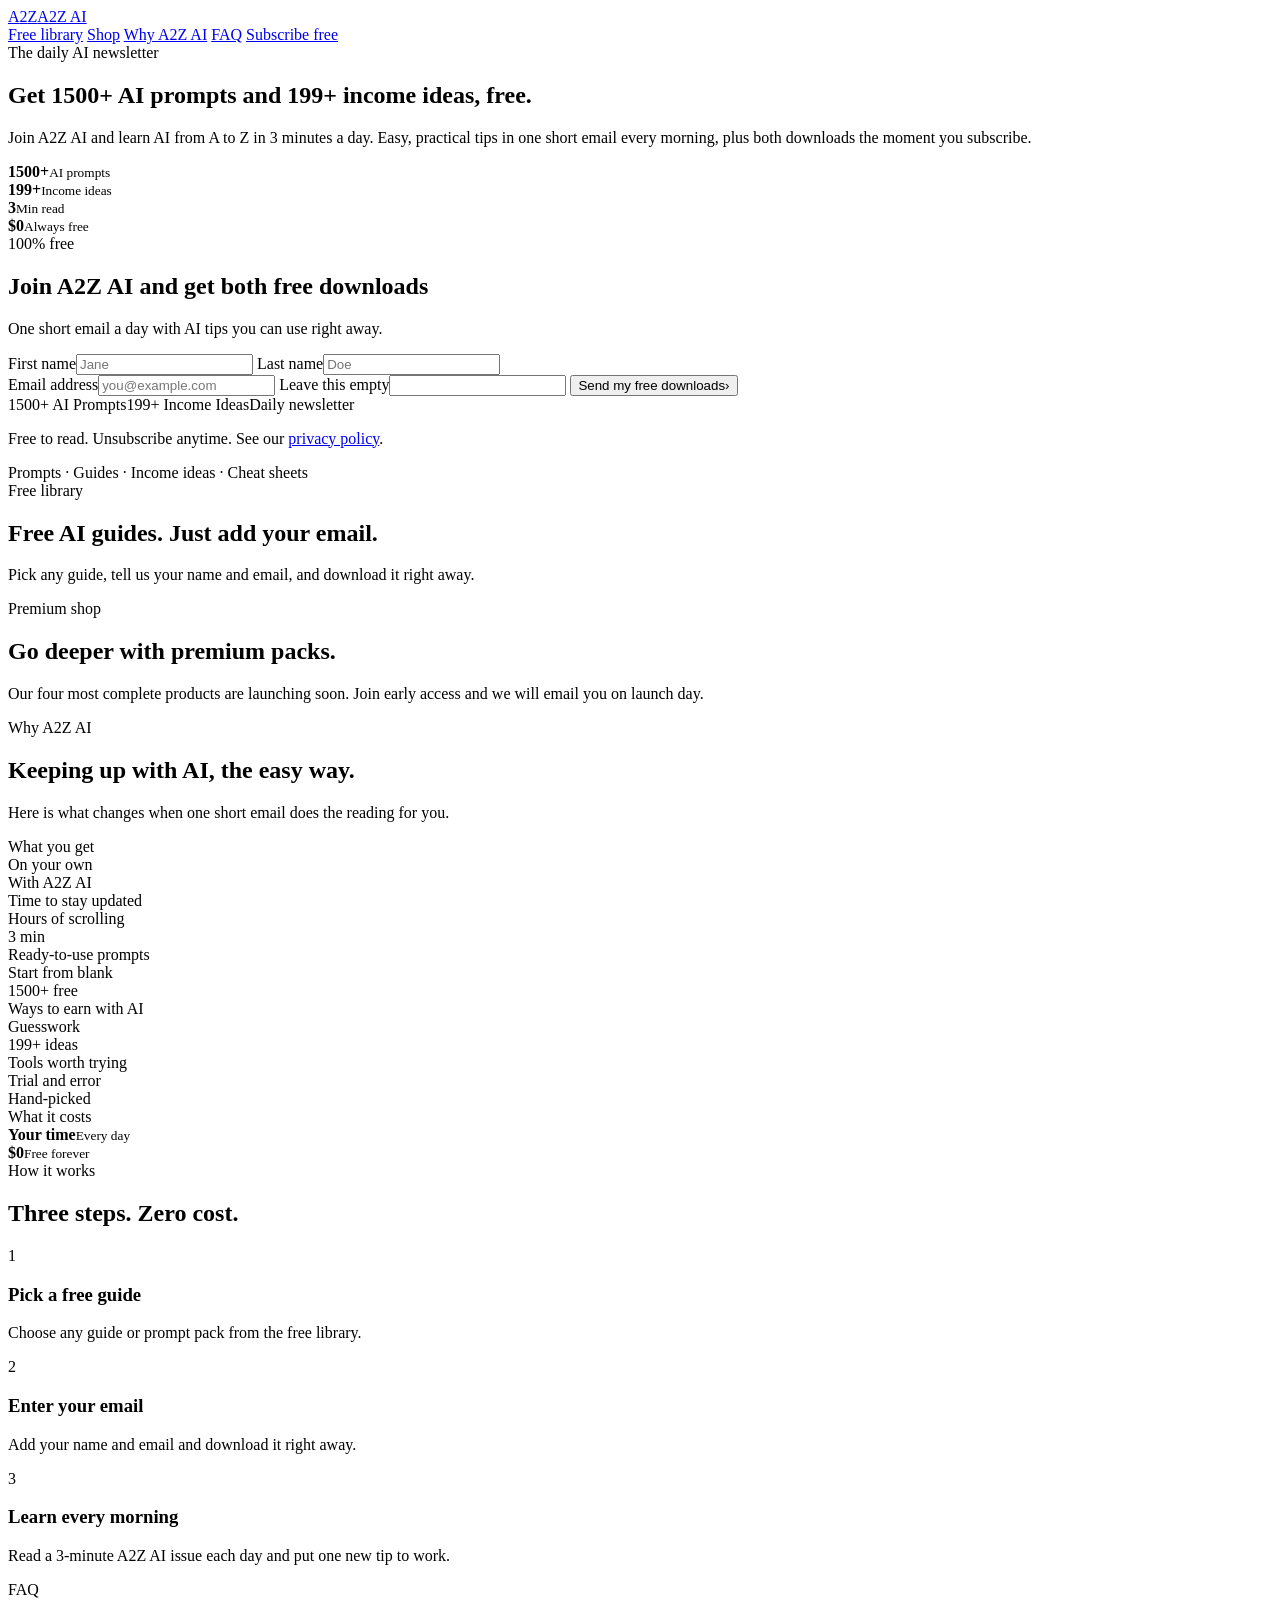
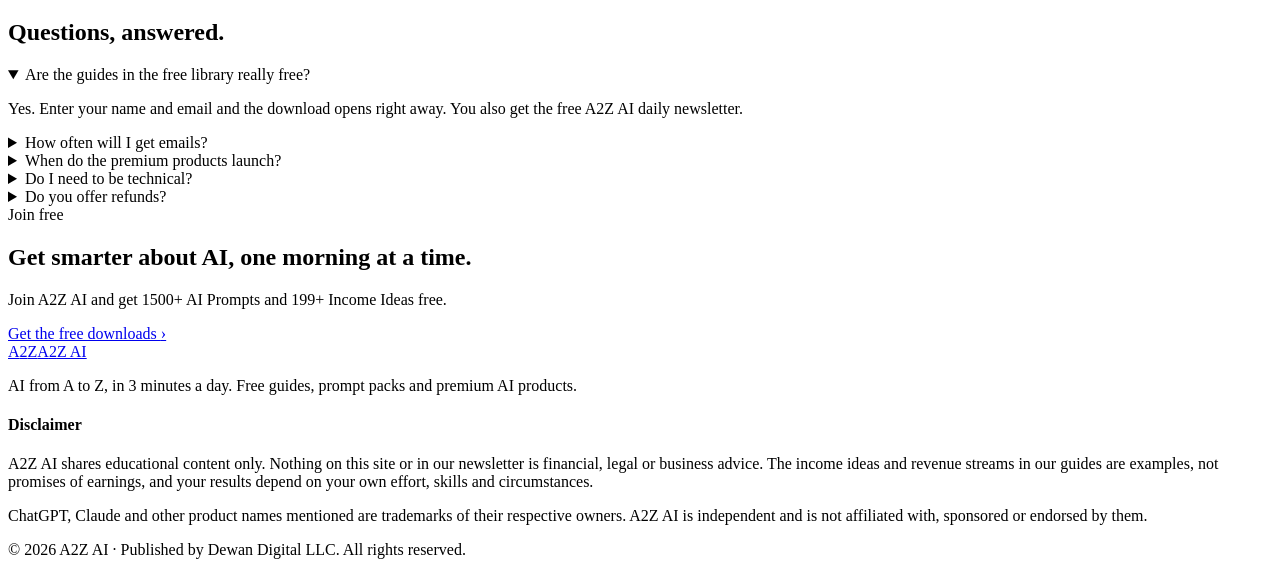
==== public/index.html @ 790ad731 "A2Z AI store site: Cloudflare Pages + D1 email capture" ====
<!doctype html>
<html lang="en">
<head>
<meta charset="utf-8">
<meta name="viewport" content="width=device-width, initial-scale=1">
<title>A2Z AI | Free AI Prompts, Guides and the Daily AI Newsletter</title>
<meta name="description" content="Join A2Z AI and learn AI in 3 minutes a day. Get 1500+ AI Prompts and 199+ Income Ideas free when you subscribe.">
<meta name="theme-color" content="#ECE5D6">
<meta property="og:title" content="A2Z AI | Free AI Prompts and Guides">
<meta property="og:description" content="Get 1500+ AI Prompts and 199+ Income Ideas free. Learn AI in 3 minutes a day.">
<meta property="og:type" content="website">
<link rel="icon" href="data:image/svg+xml,%3Csvg xmlns='http://www.w3.org/2000/svg' viewBox='0 0 64 64'%3E%3Crect width='64' height='64' rx='14' fill='%23111111'/%3E%3Ctext x='32' y='41' font-family='Arial' font-weight='900' font-size='22' text-anchor='middle' fill='%23ffffff'%3EA%3Ctspan fill='%23FF5A1F'%3E2%3C/tspan%3EZ%3C/text%3E%3C/svg%3E">
<link rel="preconnect" href="https://fonts.googleapis.com">
<link rel="preconnect" href="https://fonts.gstatic.com" crossorigin>
<link rel="stylesheet" href="https://fonts.googleapis.com/css2?family=DM+Sans:opsz,wght@9..40,400..900&display=swap">
<link rel="stylesheet" href="/assets/styles.css">
</head>
<body>

<header class="site-header">
  <div class="wrap nav">
    <a class="logo" href="#top" aria-label="A2Z AI home"><span class="mk">A<span>2</span>Z</span><span class="word">A<span>2</span>Z AI</span></a>
    <nav class="nav-links" aria-label="Main">
      <a class="t" href="#free">Free library</a>
      <a class="t" href="#shop">Shop</a>
      <a class="t" href="#why">Why A2Z AI</a>
      <a class="t" href="#faq">FAQ</a>
      <a class="btn btn-sm" href="#lead">Subscribe free</a>
    </nav>
  </div>
</header>

<main id="top">

  <!-- Hero -->
  <section class="wrap hero">
    <div class="hero-copy">
      <span class="sticker orange">The daily AI newsletter</span>
      <h1>Get 1500+ AI prompts and 199+ income ideas, <span class="hl">free</span>.</h1>
      <p class="lede">Join A2Z AI and learn AI from A to Z in 3 minutes a day. Easy, practical tips in one short email every morning, plus both downloads the moment you subscribe.</p>
      <div class="stats">
        <div class="stat on"><b>1500+</b><small>AI prompts</small></div>
        <div class="stat"><b>199+</b><small>Income ideas</small></div>
        <div class="stat soft"><b>3</b><small>Min read</small></div>
        <div class="stat"><b>$0</b><small>Always free</small></div>
      </div>
    </div>

    <div class="box lead" id="lead">
      <span class="sticker dark corner">100% free</span>
      <form class="js-signup" data-form="newsletter" data-product="1500+ AI Prompts + 199+ Income Ideas" novalidate>
        <h2>Join A2Z AI and get both free downloads</h2>
        <p class="muted">One short email a day with AI tips you can use right away.</p>
        <div class="grid2">
          <label>First name<input name="first_name" type="text" required autocomplete="given-name" placeholder="Jane"></label>
          <label>Last name<input name="last_name" type="text" required autocomplete="family-name" placeholder="Doe"></label>
        </div>
        <label>Email address<input name="email" type="email" required autocomplete="email" placeholder="you@example.com"></label>
        <label class="hp" aria-hidden="true">Leave this empty<input name="company" type="text" tabindex="-1" autocomplete="off"></label>
        <button class="btn btn-wide" type="submit"><span class="btn-label">Send my free downloads</span><span class="arr">›</span></button>
        <p class="form-error" role="alert" hidden></p>
        <div class="chips"><span class="chip">1500+ AI Prompts</span><span class="chip">199+ Income Ideas</span><span class="chip">Daily newsletter</span></div>
        <p class="fine">Free to read. Unsubscribe anytime. See our <a href="/privacy.html">privacy policy</a>.</p>
      </form>
      <div class="done" hidden>
        <span class="done-icon" aria-hidden="true"><svg width="28" height="28" viewBox="0 0 24 24" fill="none" stroke="currentColor" stroke-width="3" stroke-linecap="round" stroke-linejoin="round"><path d="m5 12 5 5 9-10"/></svg></span>
        <h2 class="done-title">You're in.</h2>
        <p class="muted">Your free downloads are ready.</p>
        <div class="done-links">
          <a class="btn btn-sm" data-download="f1" href="#" download>1500+ AI Prompts <span class="arr">↓</span></a>
          <a class="btn btn-sm btn-dark" data-download="f2" href="#" download>199+ Income Ideas <span class="arr">↓</span></a>
        </div>
      </div>
    </div>
  </section>

  <div class="wrap"><div class="divider"><span class="sticker flat">Prompts · Guides · Income ideas · Cheat sheets</span></div></div>

  <!-- Free library -->
  <section class="wrap section" id="free">
    <div class="sec-head">
      <span class="sticker">Free library</span>
      <h2>Free AI guides. Just add your email.</h2>
      <p>Pick any guide, tell us your name and email, and download it right away.</p>
    </div>
    <div class="cards" id="free-grid"></div>
  </section>

  <!-- Premium shop -->
  <section class="wrap section" id="shop">
    <div class="sec-head">
      <span class="sticker dark">Premium shop</span>
      <h2>Go deeper with premium packs.</h2>
      <p>Our four most complete products are launching soon. Join early access and we will email you on launch day.</p>
    </div>
    <div class="cards" id="paid-grid"></div>
  </section>

  <!-- Why A2Z AI -->
  <section class="wrap section" id="why">
    <div class="sec-head">
      <span class="sticker">Why A2Z AI</span>
      <h2>Keeping up with AI, the easy way.</h2>
      <p>Here is what changes when one short email does the reading for you.</p>
    </div>
    <div class="compare">
      <div class="ctable" role="table" aria-label="Keeping up with AI on your own compared with A2Z AI">
        <div class="h c1" role="columnheader">What you get</div><div class="h c2" role="columnheader">On your own</div><div class="h c3" role="columnheader">With A2Z AI</div>
        <div class="c1" role="cell">Time to stay updated</div><div class="c2" role="cell">Hours of scrolling</div><div class="c3" role="cell">3 min</div>
        <div class="c1" role="cell">Ready-to-use prompts</div><div class="c2" role="cell">Start from blank</div><div class="c3" role="cell">1500+ free</div>
        <div class="c1" role="cell">Ways to earn with AI</div><div class="c2" role="cell">Guesswork</div><div class="c3" role="cell">199+ ideas</div>
        <div class="c1" role="cell">Tools worth trying</div><div class="c2" role="cell">Trial and error</div><div class="c3" role="cell">Hand-picked</div>
        <div class="c1 cost" role="cell">What it costs</div><div class="c2" role="cell"><span class="price"><b>Your time</b><small>Every day</small></span></div><div class="c3" role="cell"><span class="price"><b>$0</b><small>Free forever</small></span></div>
      </div>
    </div>
  </section>

  <!-- How it works -->
  <section class="wrap section">
    <div class="sec-head">
      <span class="sticker">How it works</span>
      <h2>Three steps. Zero cost.</h2>
    </div>
    <div class="steps">
      <div class="box step"><span class="num">1</span><h3>Pick a free guide</h3><p>Choose any guide or prompt pack from the free library.</p></div>
      <div class="box step soft"><span class="num dark">2</span><h3>Enter your email</h3><p>Add your name and email and download it right away.</p></div>
      <div class="box step"><span class="num cream">3</span><h3>Learn every morning</h3><p>Read a 3-minute A2Z AI issue each day and put one new tip to work.</p></div>
    </div>
  </section>

  <!-- FAQ -->
  <section class="wrap section" id="faq">
    <div class="sec-head">
      <span class="sticker">FAQ</span>
      <h2>Questions, answered.</h2>
    </div>
    <div class="faq">
      <details open><summary>Are the guides in the free library really free?</summary><p>Yes. Enter your name and email and the download opens right away. You also get the free A2Z AI daily newsletter.</p></details>
      <details><summary>How often will I get emails?</summary><p>One short email each morning. It takes about three minutes to read, and you can unsubscribe in one click.</p></details>
      <details><summary>When do the premium products launch?</summary><p>Soon. Tap Early access on any premium product, add your email, and we will let you know the day it launches.</p></details>
      <details><summary>Do I need to be technical?</summary><p>No. Everything is written in plain English for people who are busy, not technical.</p></details>
      <details><summary>Do you offer refunds?</summary><p>[YOUR REFUND POLICY]</p></details>
    </div>
  </section>

  <!-- Final CTA -->
  <div class="wrap">
    <div class="box final">
      <span class="sticker dark">Join free</span>
      <h2>Get smarter about AI, one morning at a time.</h2>
      <p>Join A2Z AI and get 1500+ AI Prompts and 199+ Income Ideas free.</p>
      <a class="btn btn-dark" href="#lead">Get the free downloads <span class="arr">›</span></a>
    </div>
  </div>
</main>

<footer class="site-footer">
  <div class="wrap">
    <div class="box foot">
      <div class="foot-brand">
        <a class="logo" href="#top" aria-label="A2Z AI home"><span class="mk">A<span>2</span>Z</span><span class="word">A<span>2</span>Z AI</span></a>
        <p>AI from A to Z, in 3 minutes a day. Free guides, prompt packs and premium AI products.</p>
      </div>
      <div class="foot-disclaimer">
        <h4>Disclaimer</h4>
        <p>A2Z AI shares educational content only. Nothing on this site or in our newsletter is financial, legal or business advice. The income ideas and revenue streams in our guides are examples, not promises of earnings, and your results depend on your own effort, skills and circumstances.</p>
        <p>ChatGPT, Claude and other product names mentioned are trademarks of their respective owners. A2Z AI is independent and is not affiliated with, sponsored or endorsed by them.</p>
      </div>
    </div>
    <div class="legal">© 2026 A2Z AI · Published by Dewan Digital LLC. All rights reserved.</div>
  </div>
</footer>

<!-- Popup for free downloads and early access -->
<div class="modal" id="modal" hidden>
  <div class="modal-backdrop" data-close></div>
  <div class="modal-panel" role="dialog" aria-modal="true" aria-labelledby="m-title">
    <button class="iconbtn modal-close" type="button" aria-label="Close" data-close><svg width="18" height="18" viewBox="0 0 24 24" fill="none" stroke="currentColor" stroke-width="3" stroke-linecap="round" aria-hidden="true"><path d="M6 6l12 12M18 6 6 18"/></svg></button>
    <div class="modal-cover" id="m-cover"></div>
    <div class="modal-body">
      <form class="js-signup" id="m-form" data-form="free-download" data-product="" novalidate>
        <span class="sticker orange" id="m-tag">Free download</span>
        <h2 id="m-title">Product</h2>
        <p class="muted" id="m-intro"></p>
        <div class="grid2">
          <label>First name<input name="first_name" type="text" required autocomplete="given-name" placeholder="Jane"></label>
          <label>Last name<input name="last_name" type="text" required autocomplete="family-name" placeholder="Doe"></label>
        </div>
        <label>Email address<input name="email" type="email" required autocomplete="email" placeholder="you@example.com"></label>
        <label class="hp" aria-hidden="true">Leave this empty<input name="company" type="text" tabindex="-1" autocomplete="off"></label>
        <button class="btn btn-wide" type="submit"><span class="btn-label" id="m-cta">Get my download</span><span class="arr">›</span></button>
        <p class="form-error" role="alert" hidden></p>
        <p class="fine">Free to read. Unsubscribe anytime. See our <a href="/privacy.html">privacy policy</a>.</p>
      </form>
      <div class="done" id="m-done" hidden>
        <span class="done-icon" aria-hidden="true"><svg width="28" height="28" viewBox="0 0 24 24" fill="none" stroke="currentColor" stroke-width="3" stroke-linecap="round" stroke-linejoin="round"><path d="m5 12 5 5 9-10"/></svg></span>
        <h2 class="done-title" id="m-done-title">Done</h2>
        <p class="muted" id="m-done-text"></p>
        <div class="done-links">
          <a class="btn btn-sm" id="m-download" href="#" download>Download now <span class="arr">↓</span></a>
          <button class="btn btn-sm btn-dark" type="button" data-close>Keep browsing</button>
        </div>
      </div>
    </div>
  </div>
</div>

<script src="/assets/app.js"></script>
</body>
</html>
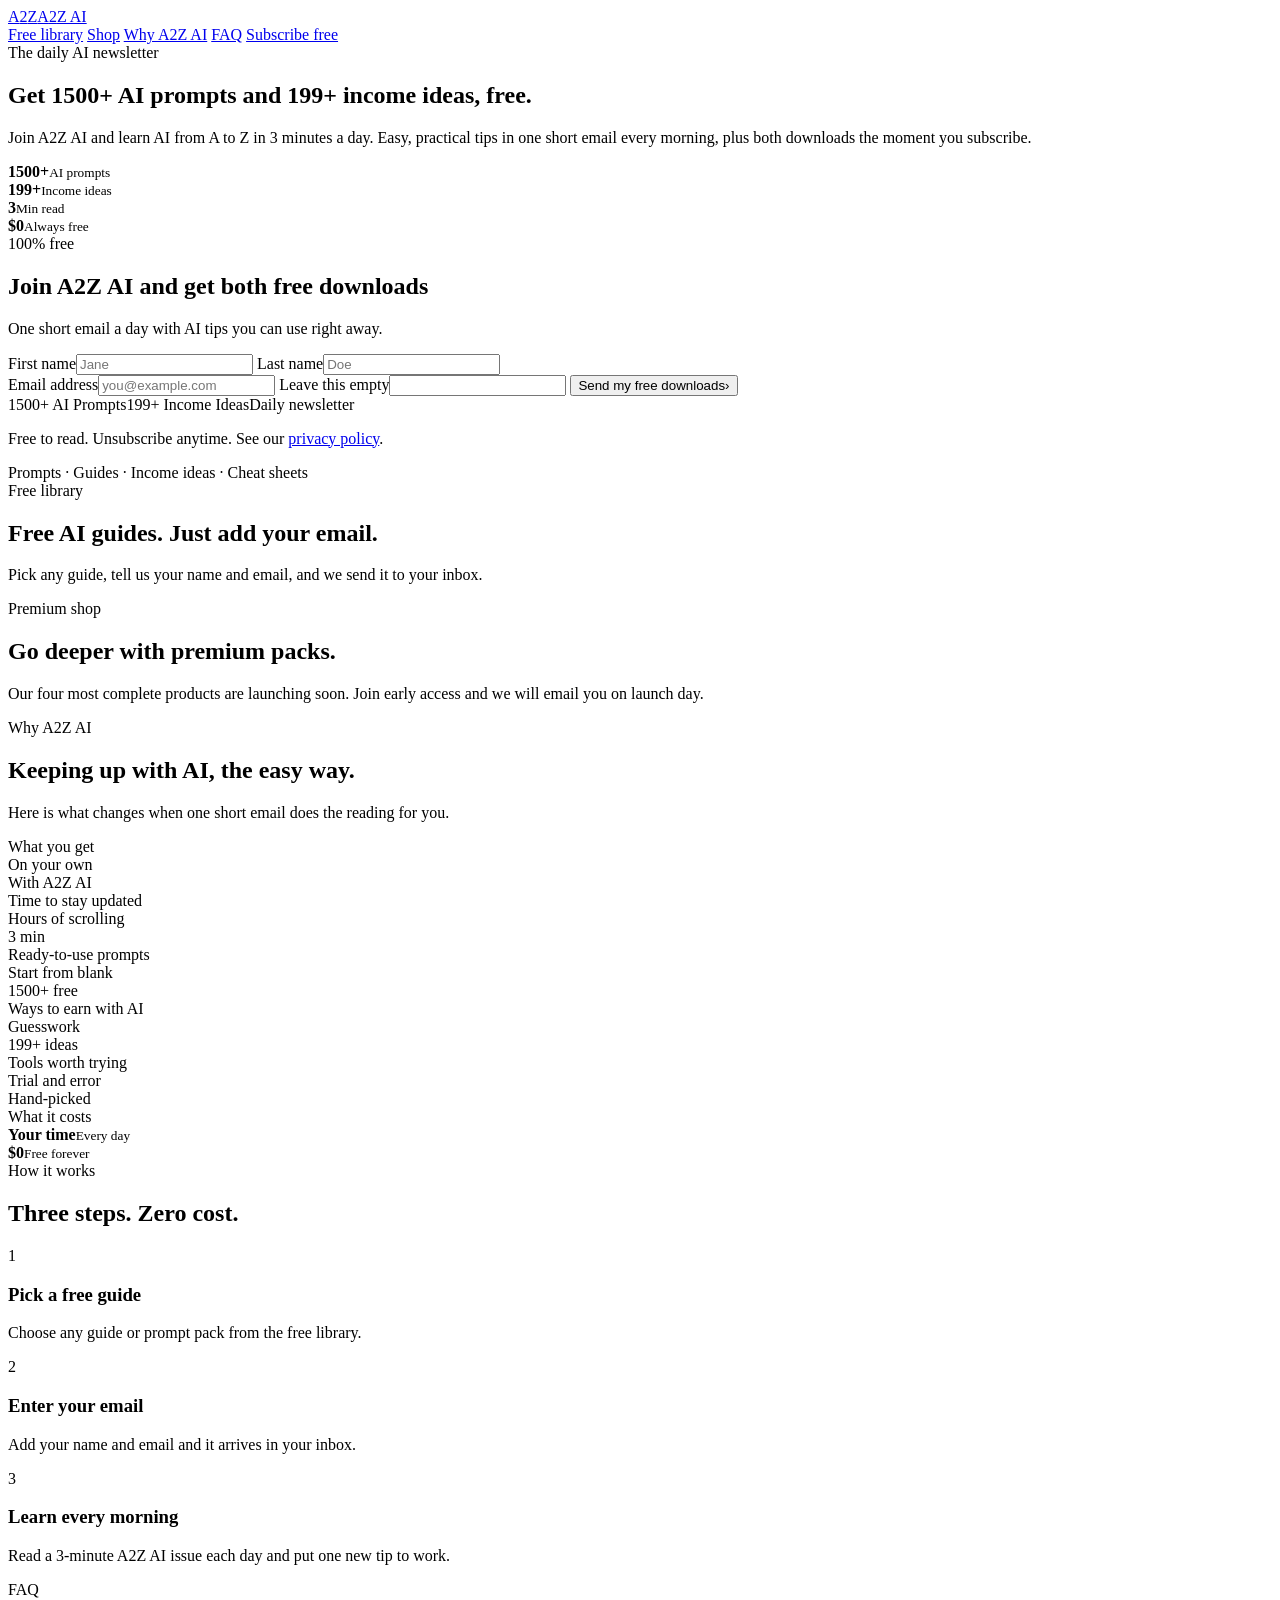
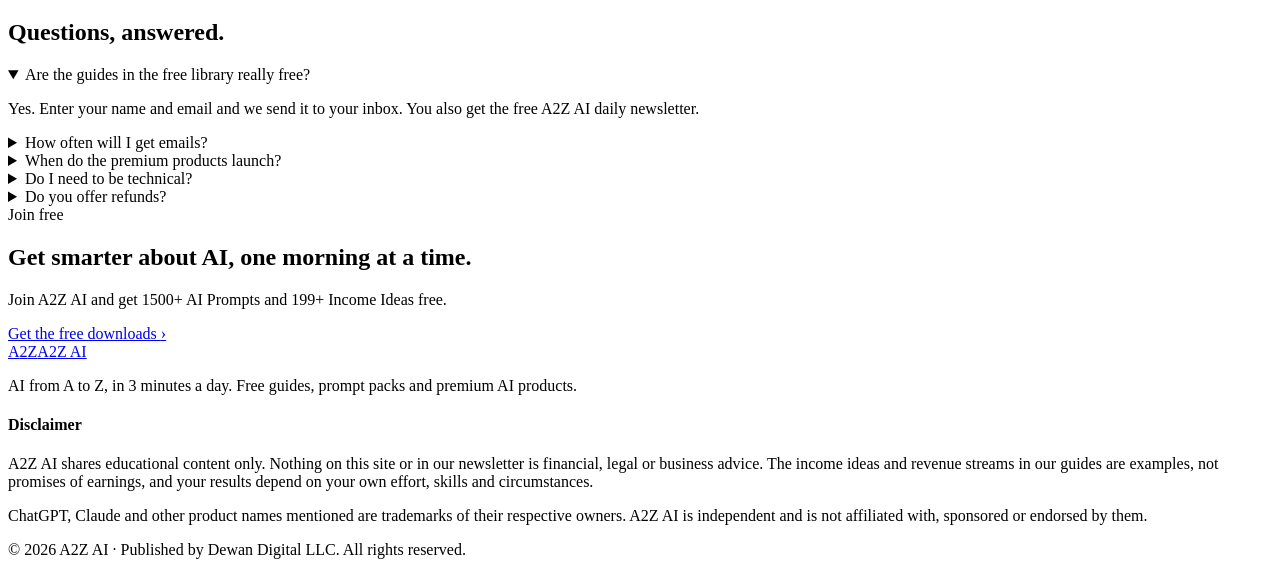
==== commit e04b80b9: "Replace download buttons with check-your-inbox message" ====
--- a/public/index.html
+++ b/public/index.html
@@ -65,11 +65,7 @@
       <div class="done" hidden>
         <span class="done-icon" aria-hidden="true"><svg width="28" height="28" viewBox="0 0 24 24" fill="none" stroke="currentColor" stroke-width="3" stroke-linecap="round" stroke-linejoin="round"><path d="m5 12 5 5 9-10"/></svg></span>
         <h2 class="done-title">You're in.</h2>
-        <p class="muted">Your free downloads are ready.</p>
-        <div class="done-links">
-          <a class="btn btn-sm" data-download="f1" href="#" download>1500+ AI Prompts <span class="arr">↓</span></a>
-          <a class="btn btn-sm btn-dark" data-download="f2" href="#" download>199+ Income Ideas <span class="arr">↓</span></a>
-        </div>
+        <p class="muted">Check your email inbox. Your free downloads are on the way.</p>
       </div>
     </div>
   </section>
@@ -81,7 +77,7 @@
     <div class="sec-head">
       <span class="sticker">Free library</span>
       <h2>Free AI guides. Just add your email.</h2>
-      <p>Pick any guide, tell us your name and email, and download it right away.</p>
+      <p>Pick any guide, tell us your name and email, and we send it to your inbox.</p>
     </div>
     <div class="cards" id="free-grid"></div>
   </section>
@@ -123,7 +119,7 @@
     </div>
     <div class="steps">
       <div class="box step"><span class="num">1</span><h3>Pick a free guide</h3><p>Choose any guide or prompt pack from the free library.</p></div>
-      <div class="box step soft"><span class="num dark">2</span><h3>Enter your email</h3><p>Add your name and email and download it right away.</p></div>
+      <div class="box step soft"><span class="num dark">2</span><h3>Enter your email</h3><p>Add your name and email and it arrives in your inbox.</p></div>
       <div class="box step"><span class="num cream">3</span><h3>Learn every morning</h3><p>Read a 3-minute A2Z AI issue each day and put one new tip to work.</p></div>
     </div>
   </section>
@@ -135,7 +131,7 @@
       <h2>Questions, answered.</h2>
     </div>
     <div class="faq">
-      <details open><summary>Are the guides in the free library really free?</summary><p>Yes. Enter your name and email and the download opens right away. You also get the free A2Z AI daily newsletter.</p></details>
+      <details open><summary>Are the guides in the free library really free?</summary><p>Yes. Enter your name and email and we send it to your inbox. You also get the free A2Z AI daily newsletter.</p></details>
       <details><summary>How often will I get emails?</summary><p>One short email each morning. It takes about three minutes to read, and you can unsubscribe in one click.</p></details>
       <details><summary>When do the premium products launch?</summary><p>Soon. Tap Early access on any premium product, add your email, and we will let you know the day it launches.</p></details>
       <details><summary>Do I need to be technical?</summary><p>No. Everything is written in plain English for people who are busy, not technical.</p></details>
@@ -188,7 +184,7 @@
         </div>
         <label>Email address<input name="email" type="email" required autocomplete="email" placeholder="you@example.com"></label>
         <label class="hp" aria-hidden="true">Leave this empty<input name="company" type="text" tabindex="-1" autocomplete="off"></label>
-        <button class="btn btn-wide" type="submit"><span class="btn-label" id="m-cta">Get my download</span><span class="arr">›</span></button>
+        <button class="btn btn-wide" type="submit"><span class="btn-label" id="m-cta">Send it to my inbox</span><span class="arr">›</span></button>
         <p class="form-error" role="alert" hidden></p>
         <p class="fine">Free to read. Unsubscribe anytime. See our <a href="/privacy.html">privacy policy</a>.</p>
       </form>
@@ -197,7 +193,6 @@
         <h2 class="done-title" id="m-done-title">Done</h2>
         <p class="muted" id="m-done-text"></p>
         <div class="done-links">
-          <a class="btn btn-sm" id="m-download" href="#" download>Download now <span class="arr">↓</span></a>
           <button class="btn btn-sm btn-dark" type="button" data-close>Keep browsing</button>
         </div>
       </div>
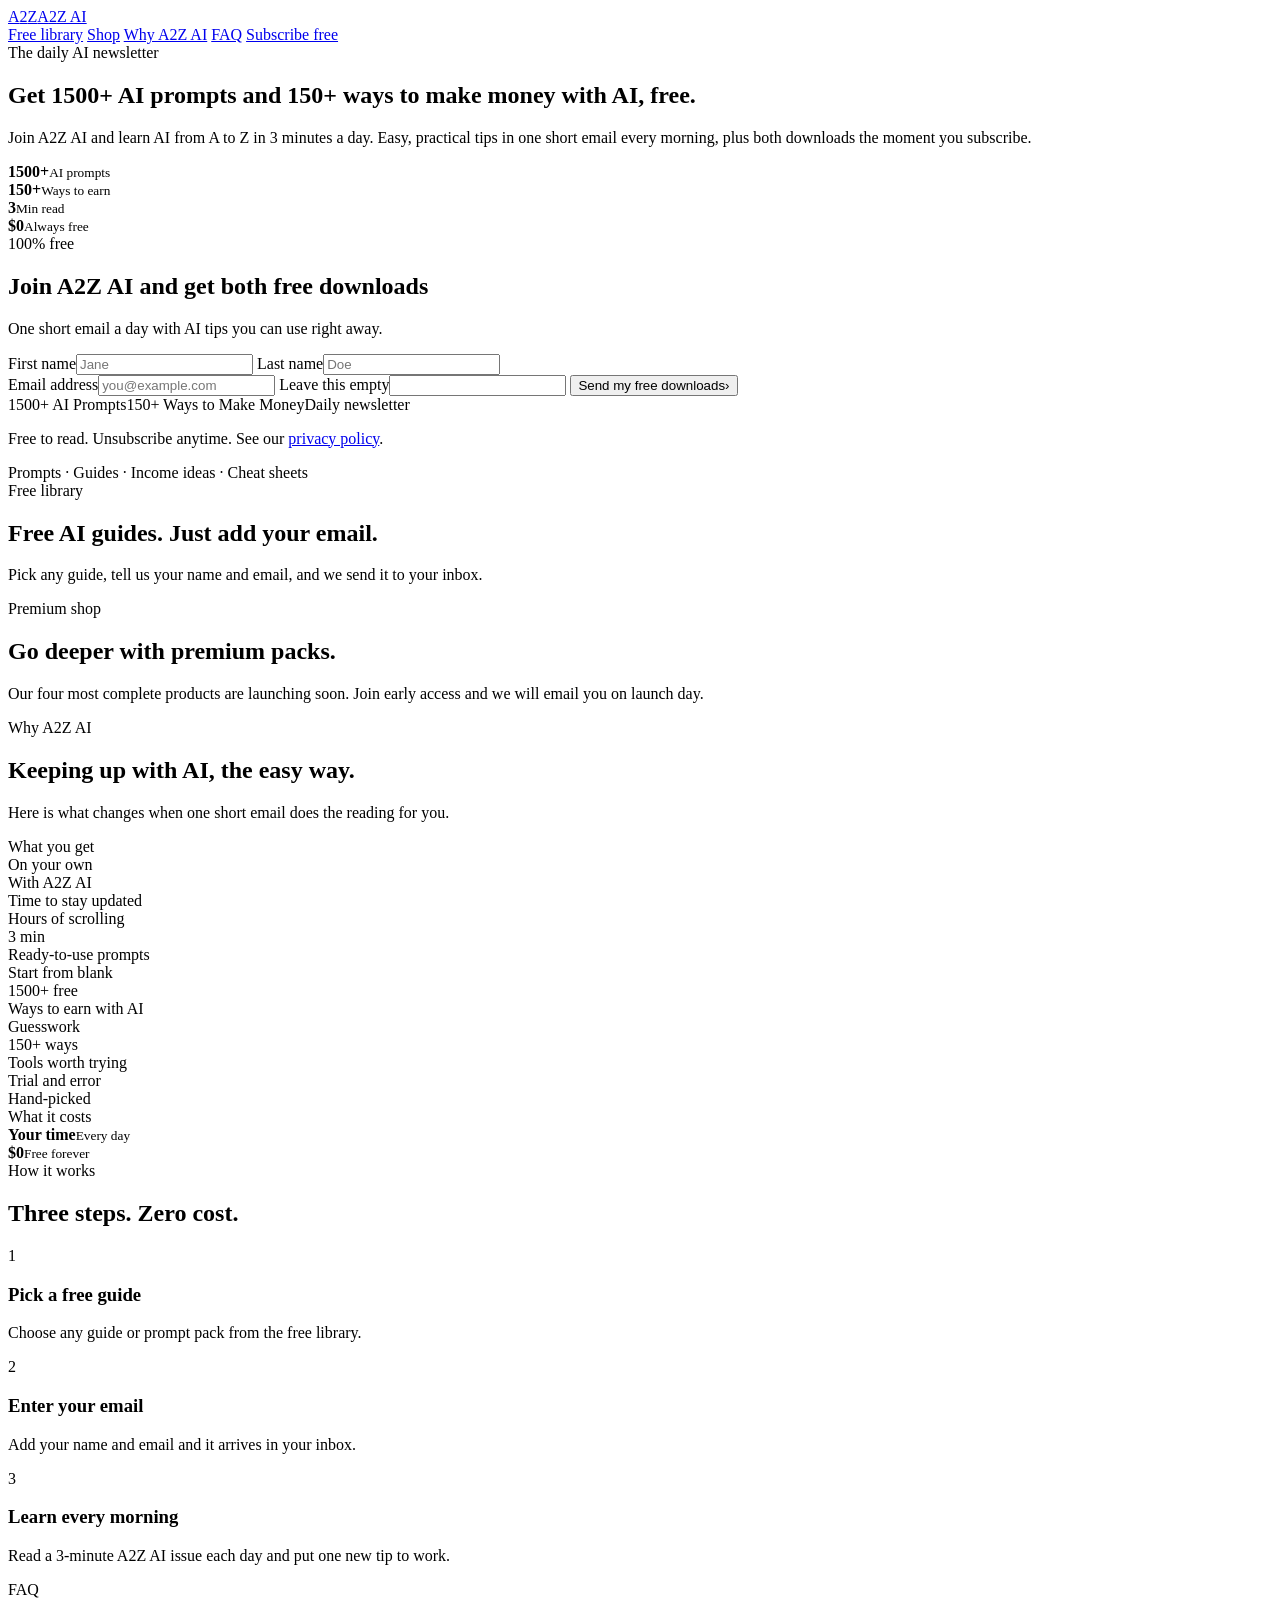
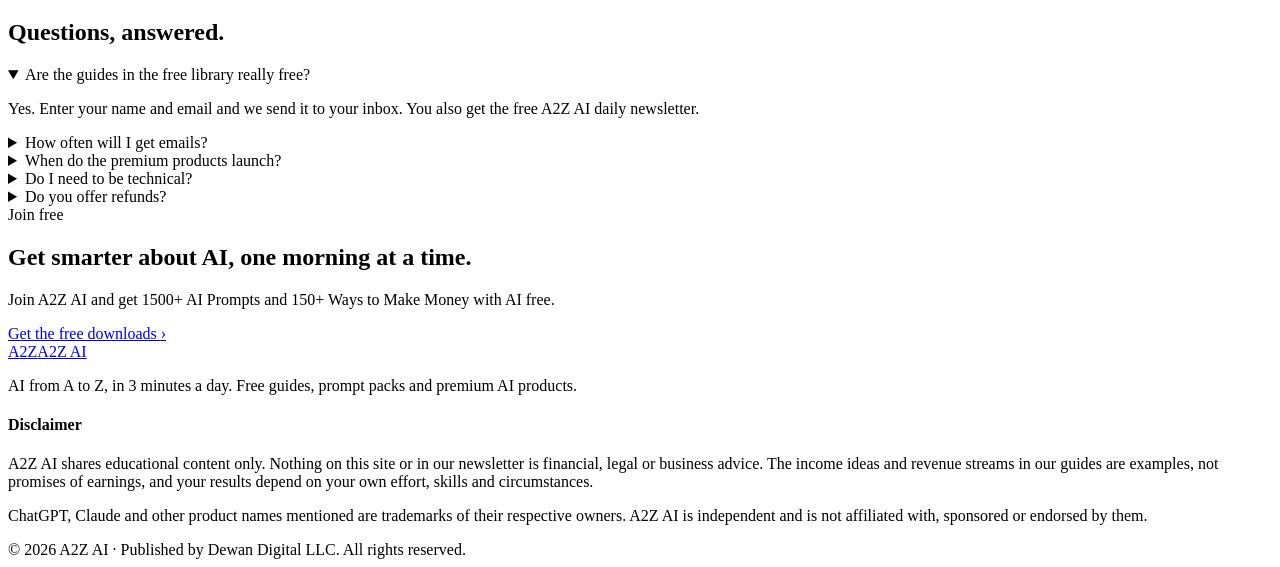
==== commit a9029660: "Remove duplicate income products; 150+ Ways to Make Money with AI is now the second free gift" ====
--- a/public/index.html
+++ b/public/index.html
@@ -4,10 +4,10 @@
 <meta charset="utf-8">
 <meta name="viewport" content="width=device-width, initial-scale=1">
 <title>A2Z AI | Free AI Prompts, Guides and the Daily AI Newsletter</title>
-<meta name="description" content="Join A2Z AI and learn AI in 3 minutes a day. Get 1500+ AI Prompts and 199+ Income Ideas free when you subscribe.">
+<meta name="description" content="Join A2Z AI and learn AI in 3 minutes a day. Get 1500+ AI Prompts and 150+ Ways to Make Money with AI free when you subscribe.">
 <meta name="theme-color" content="#ECE5D6">
 <meta property="og:title" content="A2Z AI | Free AI Prompts and Guides">
-<meta property="og:description" content="Get 1500+ AI Prompts and 199+ Income Ideas free. Learn AI in 3 minutes a day.">
+<meta property="og:description" content="Get 1500+ AI Prompts and 150+ Ways to Make Money with AI free. Learn AI in 3 minutes a day.">
 <meta property="og:type" content="website">
 <link rel="icon" href="data:image/svg+xml,%3Csvg xmlns='http://www.w3.org/2000/svg' viewBox='0 0 64 64'%3E%3Crect width='64' height='64' rx='14' fill='%23111111'/%3E%3Ctext x='32' y='41' font-family='Arial' font-weight='900' font-size='22' text-anchor='middle' fill='%23ffffff'%3EA%3Ctspan fill='%23FF5A1F'%3E2%3C/tspan%3EZ%3C/text%3E%3C/svg%3E">
 <link rel="preconnect" href="https://fonts.googleapis.com">
@@ -36,11 +36,11 @@
   <section class="wrap hero">
     <div class="hero-copy">
       <span class="sticker orange">The daily AI newsletter</span>
-      <h1>Get 1500+ AI prompts and 199+ income ideas, <span class="hl">free</span>.</h1>
+      <h1>Get 1500+ AI prompts and 150+ ways to make money with AI, <span class="hl">free</span>.</h1>
       <p class="lede">Join A2Z AI and learn AI from A to Z in 3 minutes a day. Easy, practical tips in one short email every morning, plus both downloads the moment you subscribe.</p>
       <div class="stats">
         <div class="stat on"><b>1500+</b><small>AI prompts</small></div>
-        <div class="stat"><b>199+</b><small>Income ideas</small></div>
+        <div class="stat"><b>150+</b><small>Ways to earn</small></div>
         <div class="stat soft"><b>3</b><small>Min read</small></div>
         <div class="stat"><b>$0</b><small>Always free</small></div>
       </div>
@@ -48,7 +48,7 @@
 
     <div class="box lead" id="lead">
       <span class="sticker dark corner">100% free</span>
-      <form class="js-signup" data-form="newsletter" data-product="1500+ AI Prompts + 199+ Income Ideas" novalidate>
+      <form class="js-signup" data-form="newsletter" data-product="1500+ AI Prompts + 150+ Ways to Make Money with AI" novalidate>
         <h2>Join A2Z AI and get both free downloads</h2>
         <p class="muted">One short email a day with AI tips you can use right away.</p>
         <div class="grid2">
@@ -59,7 +59,7 @@
         <label class="hp" aria-hidden="true">Leave this empty<input name="company" type="text" tabindex="-1" autocomplete="off"></label>
         <button class="btn btn-wide" type="submit"><span class="btn-label">Send my free downloads</span><span class="arr">›</span></button>
         <p class="form-error" role="alert" hidden></p>
-        <div class="chips"><span class="chip">1500+ AI Prompts</span><span class="chip">199+ Income Ideas</span><span class="chip">Daily newsletter</span></div>
+        <div class="chips"><span class="chip">1500+ AI Prompts</span><span class="chip">150+ Ways to Make Money</span><span class="chip">Daily newsletter</span></div>
         <p class="fine">Free to read. Unsubscribe anytime. See our <a href="/privacy.html">privacy policy</a>.</p>
       </form>
       <div class="done" hidden>
@@ -104,7 +104,7 @@
         <div class="h c1" role="columnheader">What you get</div><div class="h c2" role="columnheader">On your own</div><div class="h c3" role="columnheader">With A2Z AI</div>
         <div class="c1" role="cell">Time to stay updated</div><div class="c2" role="cell">Hours of scrolling</div><div class="c3" role="cell">3 min</div>
         <div class="c1" role="cell">Ready-to-use prompts</div><div class="c2" role="cell">Start from blank</div><div class="c3" role="cell">1500+ free</div>
-        <div class="c1" role="cell">Ways to earn with AI</div><div class="c2" role="cell">Guesswork</div><div class="c3" role="cell">199+ ideas</div>
+        <div class="c1" role="cell">Ways to earn with AI</div><div class="c2" role="cell">Guesswork</div><div class="c3" role="cell">150+ ways</div>
         <div class="c1" role="cell">Tools worth trying</div><div class="c2" role="cell">Trial and error</div><div class="c3" role="cell">Hand-picked</div>
         <div class="c1 cost" role="cell">What it costs</div><div class="c2" role="cell"><span class="price"><b>Your time</b><small>Every day</small></span></div><div class="c3" role="cell"><span class="price"><b>$0</b><small>Free forever</small></span></div>
       </div>
@@ -144,7 +144,7 @@
     <div class="box final">
       <span class="sticker dark">Join free</span>
       <h2>Get smarter about AI, one morning at a time.</h2>
-      <p>Join A2Z AI and get 1500+ AI Prompts and 199+ Income Ideas free.</p>
+      <p>Join A2Z AI and get 1500+ AI Prompts and 150+ Ways to Make Money with AI free.</p>
       <a class="btn btn-dark" href="#lead">Get the free downloads <span class="arr">›</span></a>
     </div>
   </div>
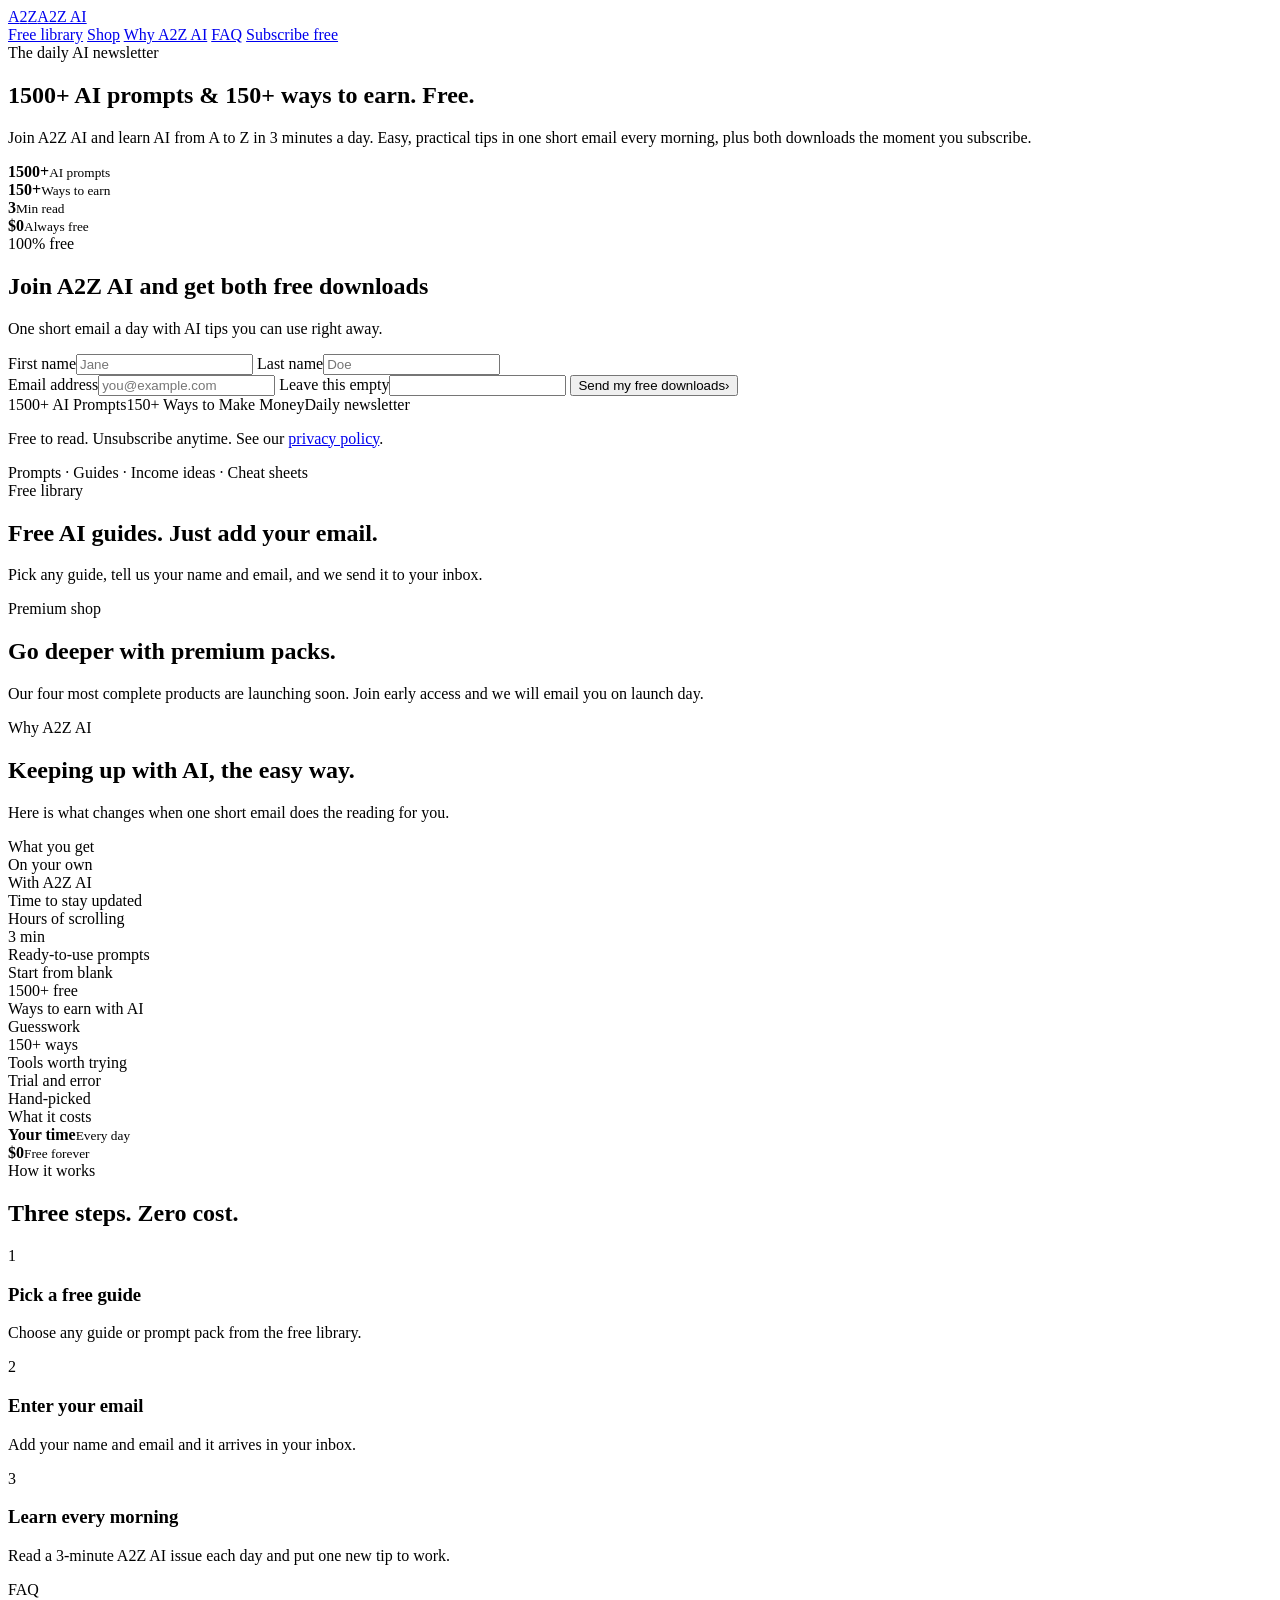
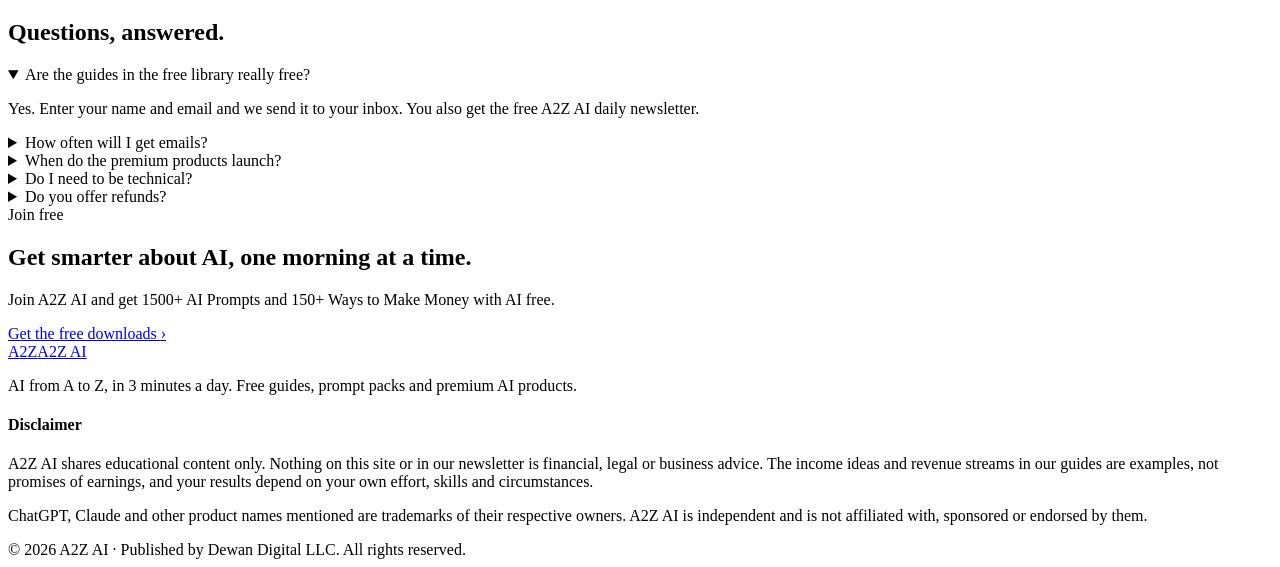
==== commit 92a0a7df: "Shorter hero headline; cache-busting so updates show immediately" ====
--- a/public/index.html
+++ b/public/index.html
@@ -13,7 +13,7 @@
 <link rel="preconnect" href="https://fonts.googleapis.com">
 <link rel="preconnect" href="https://fonts.gstatic.com" crossorigin>
 <link rel="stylesheet" href="https://fonts.googleapis.com/css2?family=DM+Sans:opsz,wght@9..40,400..900&display=swap">
-<link rel="stylesheet" href="/assets/styles.css">
+<link rel="stylesheet" href="/assets/styles.css?v=4">
 </head>
 <body>
 
@@ -36,7 +36,7 @@
   <section class="wrap hero">
     <div class="hero-copy">
       <span class="sticker orange">The daily AI newsletter</span>
-      <h1>Get 1500+ AI prompts and 150+ ways to make money with AI, <span class="hl">free</span>.</h1>
+      <h1>1500+ AI prompts &amp; 150+ ways to earn. <span class="hl">Free.</span></h1>
       <p class="lede">Join A2Z AI and learn AI from A to Z in 3 minutes a day. Easy, practical tips in one short email every morning, plus both downloads the moment you subscribe.</p>
       <div class="stats">
         <div class="stat on"><b>1500+</b><small>AI prompts</small></div>
@@ -200,6 +200,6 @@
   </div>
 </div>
 
-<script src="/assets/app.js"></script>
+<script src="/assets/app.js?v=4"></script>
 </body>
 </html>
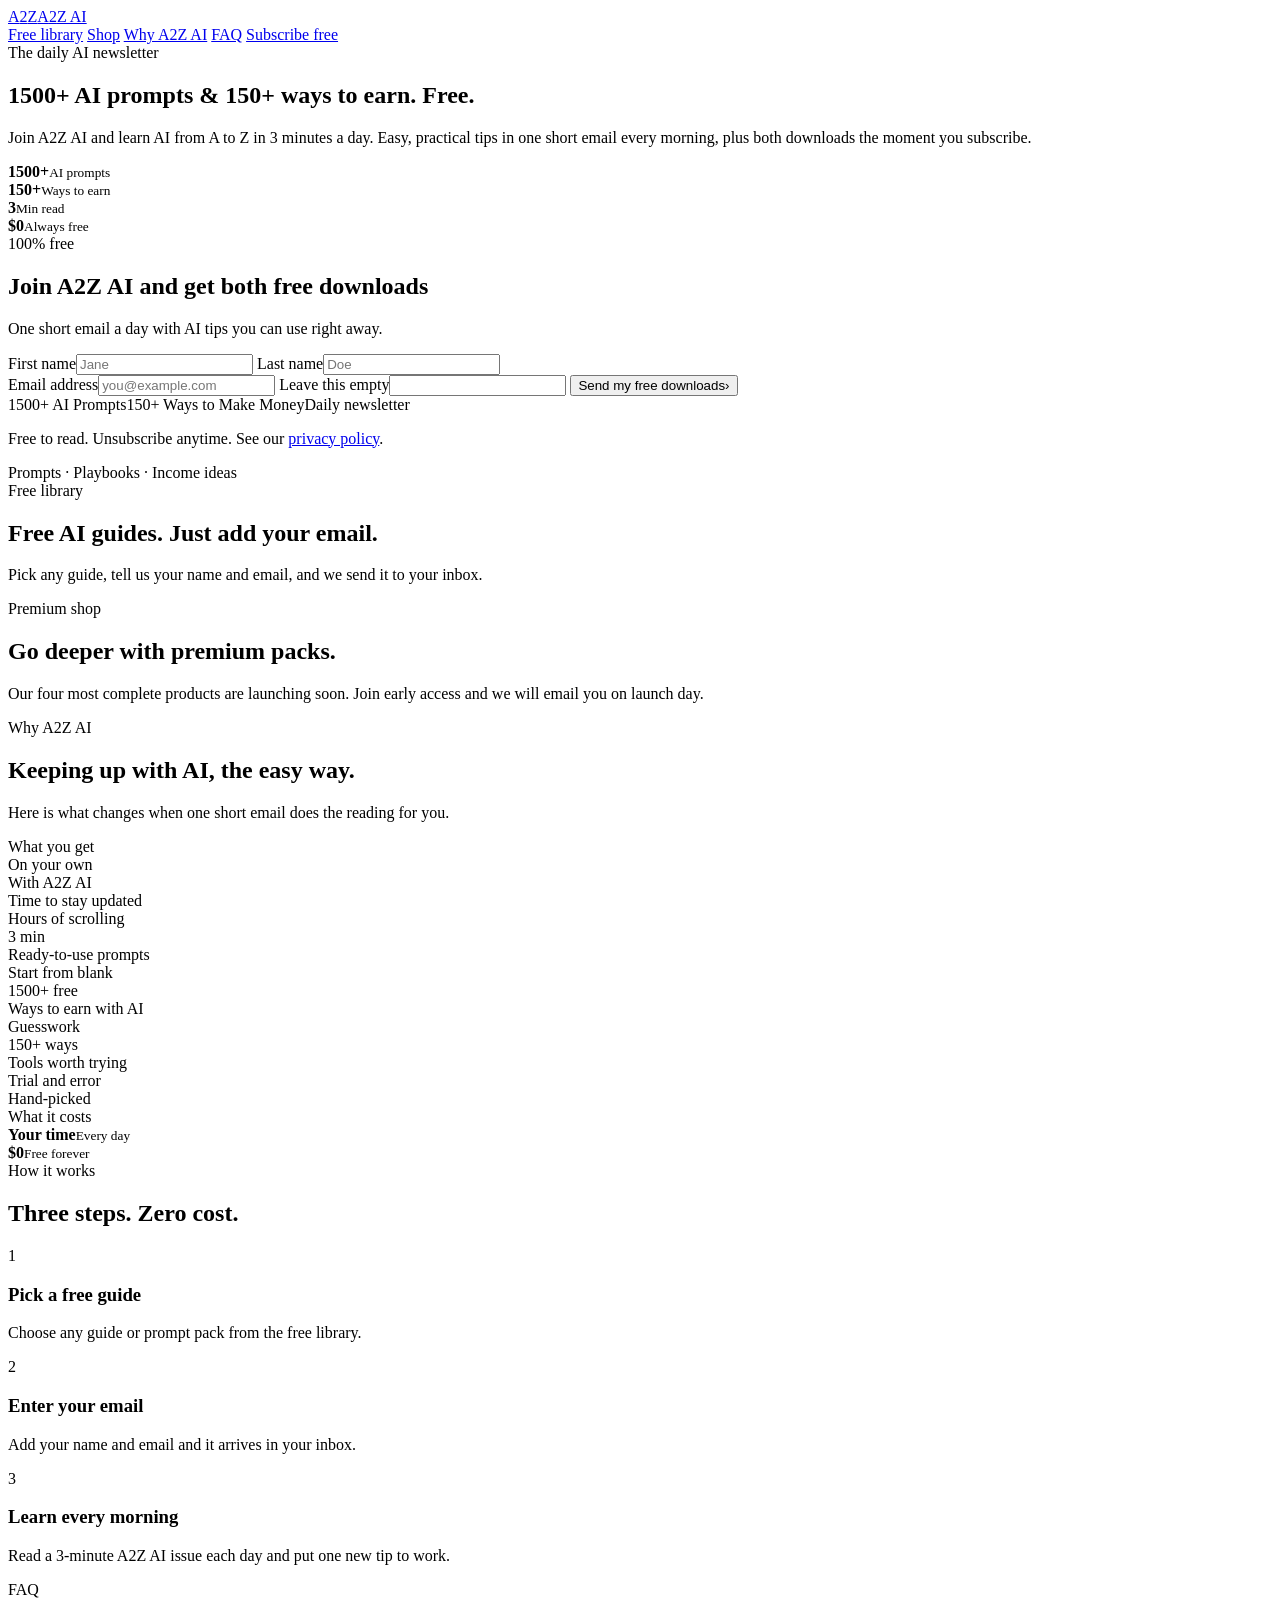
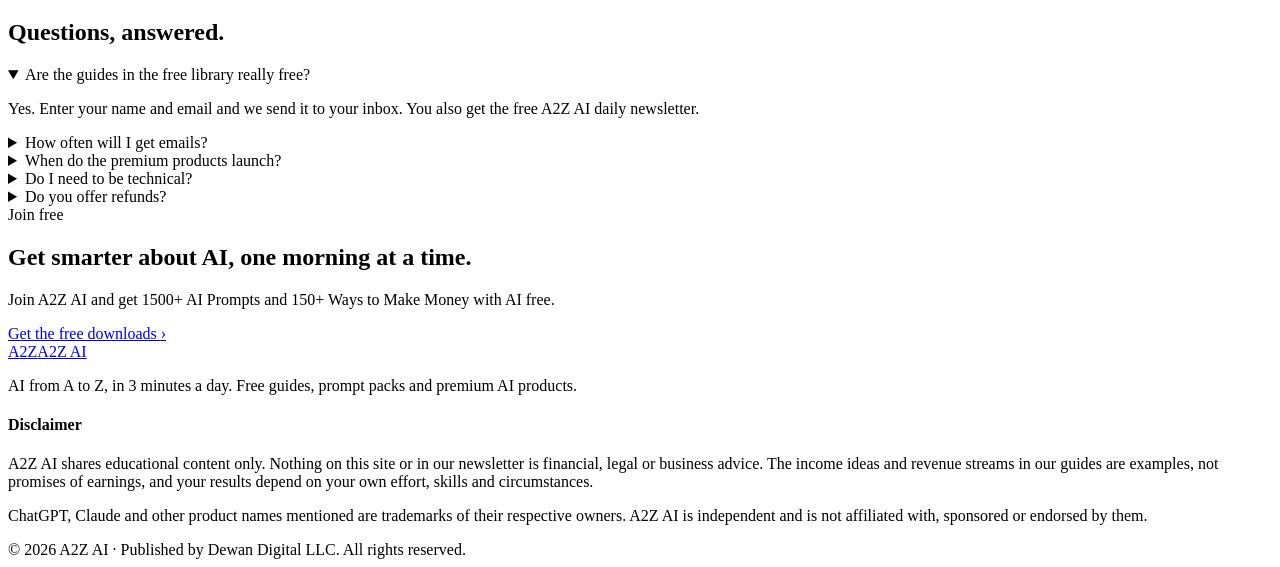
==== commit a5023f19: "Remove ChatGPT AI Agents and ChatGPT Cheat Sheet" ====
--- a/public/index.html
+++ b/public/index.html
@@ -13,7 +13,7 @@
 <link rel="preconnect" href="https://fonts.googleapis.com">
 <link rel="preconnect" href="https://fonts.gstatic.com" crossorigin>
 <link rel="stylesheet" href="https://fonts.googleapis.com/css2?family=DM+Sans:opsz,wght@9..40,400..900&display=swap">
-<link rel="stylesheet" href="/assets/styles.css?v=4">
+<link rel="stylesheet" href="/assets/styles.css?v=5">
 </head>
 <body>
 
@@ -70,7 +70,7 @@
     </div>
   </section>
 
-  <div class="wrap"><div class="divider"><span class="sticker flat">Prompts · Guides · Income ideas · Cheat sheets</span></div></div>
+  <div class="wrap"><div class="divider"><span class="sticker flat">Prompts · Playbooks · Income ideas</span></div></div>
 
   <!-- Free library -->
   <section class="wrap section" id="free">
@@ -200,6 +200,6 @@
   </div>
 </div>
 
-<script src="/assets/app.js?v=4"></script>
+<script src="/assets/app.js?v=5"></script>
 </body>
 </html>
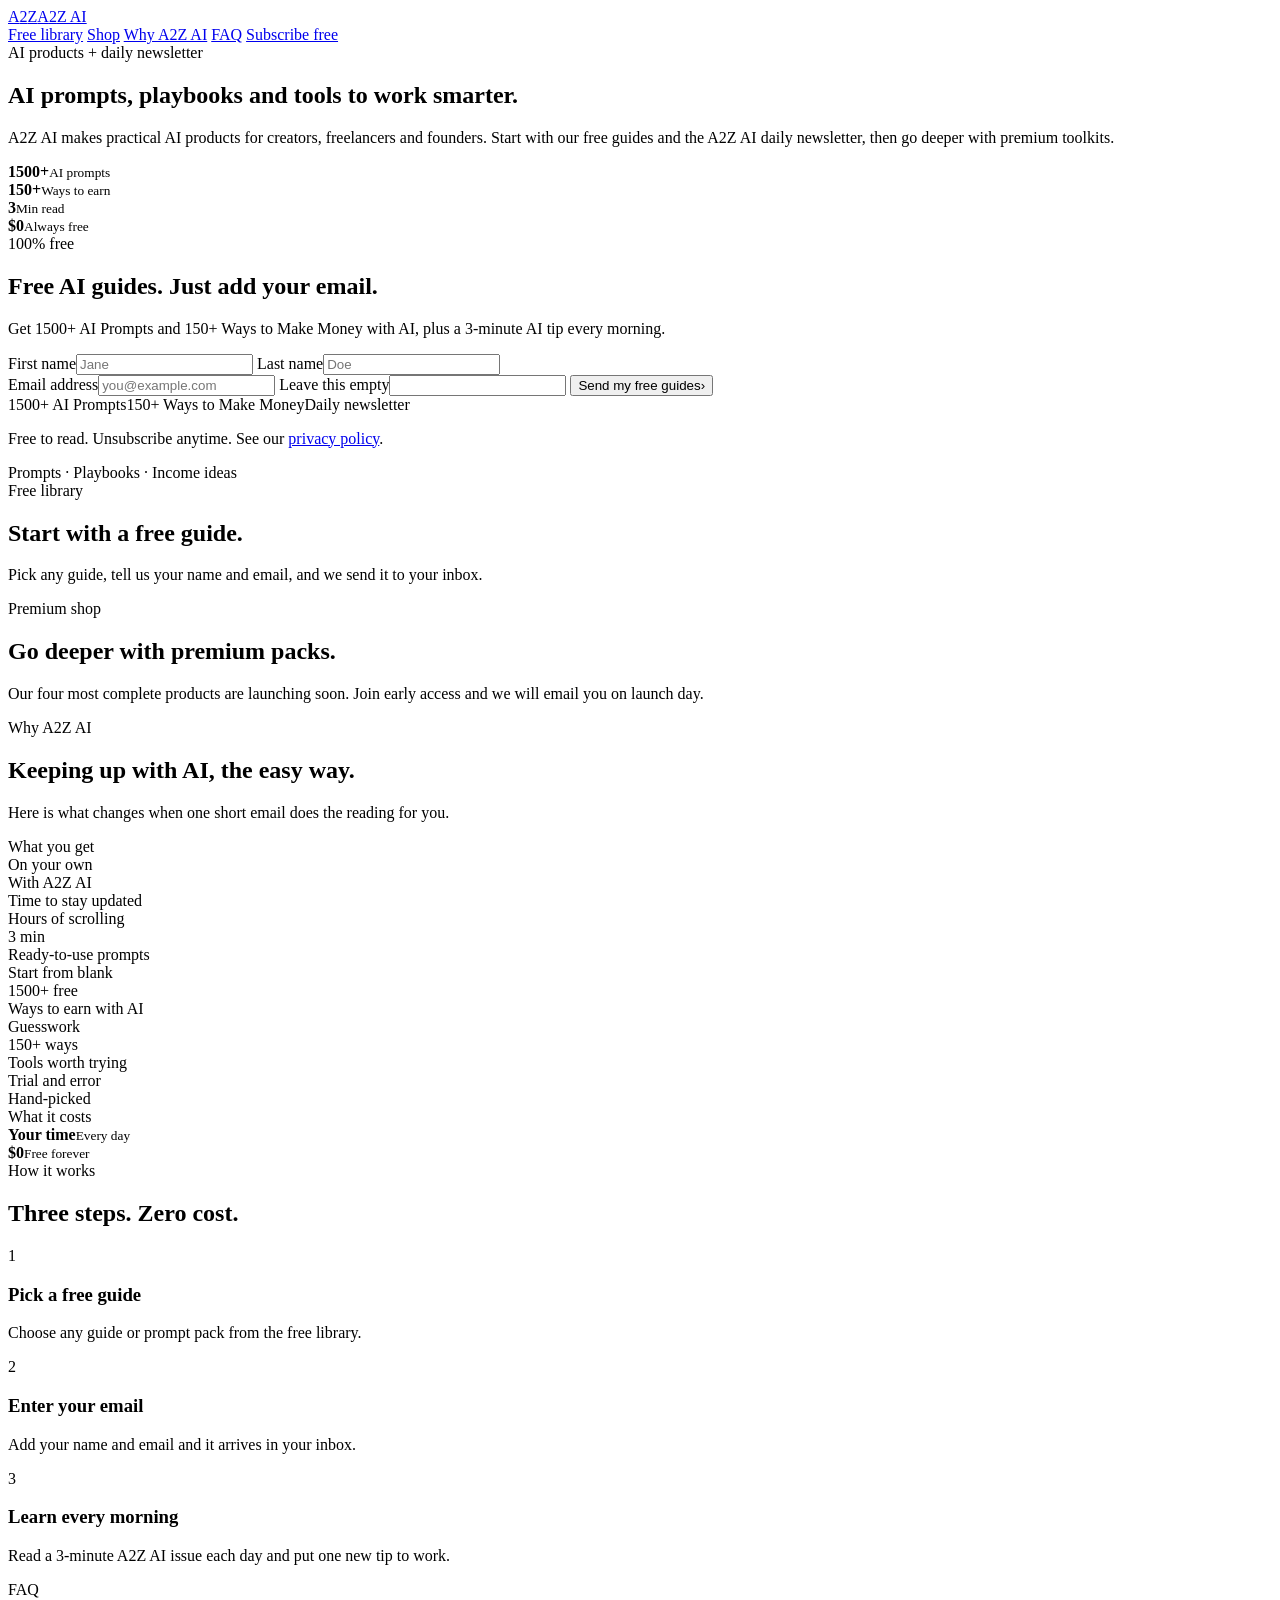
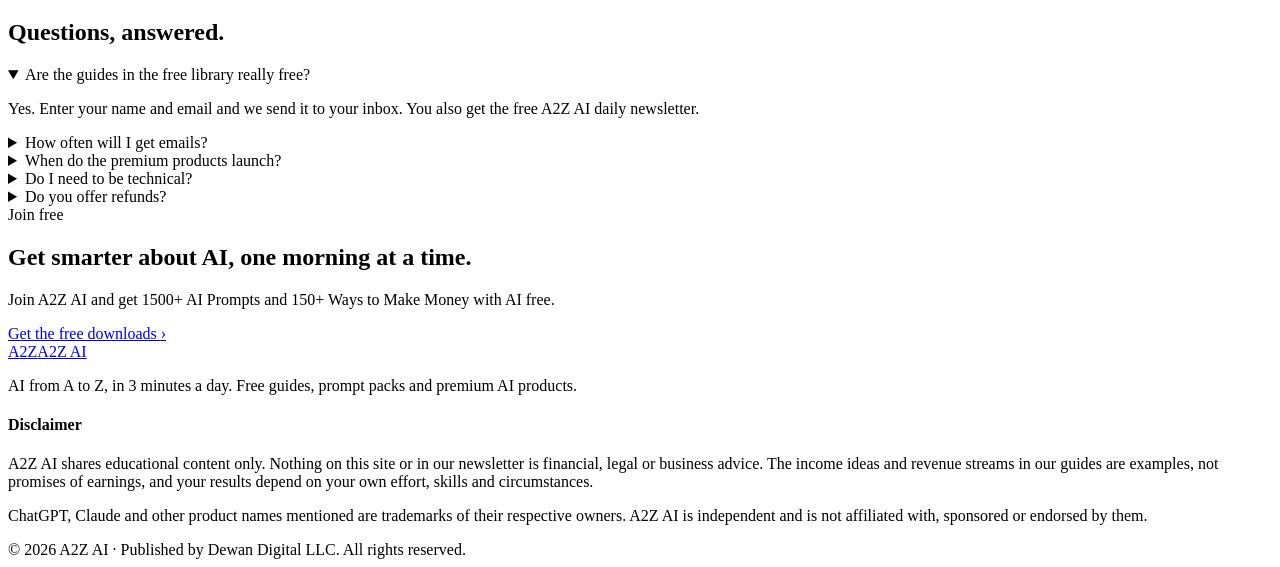
==== commit b734d24f: "Professional hero headline; form headline 'Free AI guides. Just add your email.'" ====
--- a/public/index.html
+++ b/public/index.html
@@ -13,7 +13,7 @@
 <link rel="preconnect" href="https://fonts.googleapis.com">
 <link rel="preconnect" href="https://fonts.gstatic.com" crossorigin>
 <link rel="stylesheet" href="https://fonts.googleapis.com/css2?family=DM+Sans:opsz,wght@9..40,400..900&display=swap">
-<link rel="stylesheet" href="/assets/styles.css?v=5">
+<link rel="stylesheet" href="/assets/styles.css?v=7">
 </head>
 <body>
 
@@ -35,9 +35,9 @@
   <!-- Hero -->
   <section class="wrap hero">
     <div class="hero-copy">
-      <span class="sticker orange">The daily AI newsletter</span>
-      <h1>1500+ AI prompts &amp; 150+ ways to earn. <span class="hl">Free.</span></h1>
-      <p class="lede">Join A2Z AI and learn AI from A to Z in 3 minutes a day. Easy, practical tips in one short email every morning, plus both downloads the moment you subscribe.</p>
+      <span class="sticker orange">AI products + daily newsletter</span>
+      <h1>AI prompts, playbooks and tools to work <span class="hl">smarter</span>.</h1>
+      <p class="lede">A2Z AI makes practical AI products for creators, freelancers and founders. Start with our free guides and the A2Z AI daily newsletter, then go deeper with premium toolkits.</p>
       <div class="stats">
         <div class="stat on"><b>1500+</b><small>AI prompts</small></div>
         <div class="stat"><b>150+</b><small>Ways to earn</small></div>
@@ -49,15 +49,15 @@
     <div class="box lead" id="lead">
       <span class="sticker dark corner">100% free</span>
       <form class="js-signup" data-form="newsletter" data-product="1500+ AI Prompts + 150+ Ways to Make Money with AI" novalidate>
-        <h2>Join A2Z AI and get both free downloads</h2>
-        <p class="muted">One short email a day with AI tips you can use right away.</p>
+        <h2>Free AI guides. Just add your email.</h2>
+        <p class="muted">Get 1500+ AI Prompts and 150+ Ways to Make Money with AI, plus a 3-minute AI tip every morning.</p>
         <div class="grid2">
           <label>First name<input name="first_name" type="text" required autocomplete="given-name" placeholder="Jane"></label>
           <label>Last name<input name="last_name" type="text" required autocomplete="family-name" placeholder="Doe"></label>
         </div>
         <label>Email address<input name="email" type="email" required autocomplete="email" placeholder="you@example.com"></label>
         <label class="hp" aria-hidden="true">Leave this empty<input name="company" type="text" tabindex="-1" autocomplete="off"></label>
-        <button class="btn btn-wide" type="submit"><span class="btn-label">Send my free downloads</span><span class="arr">›</span></button>
+        <button class="btn btn-wide" type="submit"><span class="btn-label">Send my free guides</span><span class="arr">›</span></button>
         <p class="form-error" role="alert" hidden></p>
         <div class="chips"><span class="chip">1500+ AI Prompts</span><span class="chip">150+ Ways to Make Money</span><span class="chip">Daily newsletter</span></div>
         <p class="fine">Free to read. Unsubscribe anytime. See our <a href="/privacy.html">privacy policy</a>.</p>
@@ -76,7 +76,7 @@
   <section class="wrap section" id="free">
     <div class="sec-head">
       <span class="sticker">Free library</span>
-      <h2>Free AI guides. Just add your email.</h2>
+      <h2>Start with a free guide.</h2>
       <p>Pick any guide, tell us your name and email, and we send it to your inbox.</p>
     </div>
     <div class="cards" id="free-grid"></div>
@@ -200,6 +200,6 @@
   </div>
 </div>
 
-<script src="/assets/app.js?v=5"></script>
+<script src="/assets/app.js?v=7"></script>
 </body>
 </html>
